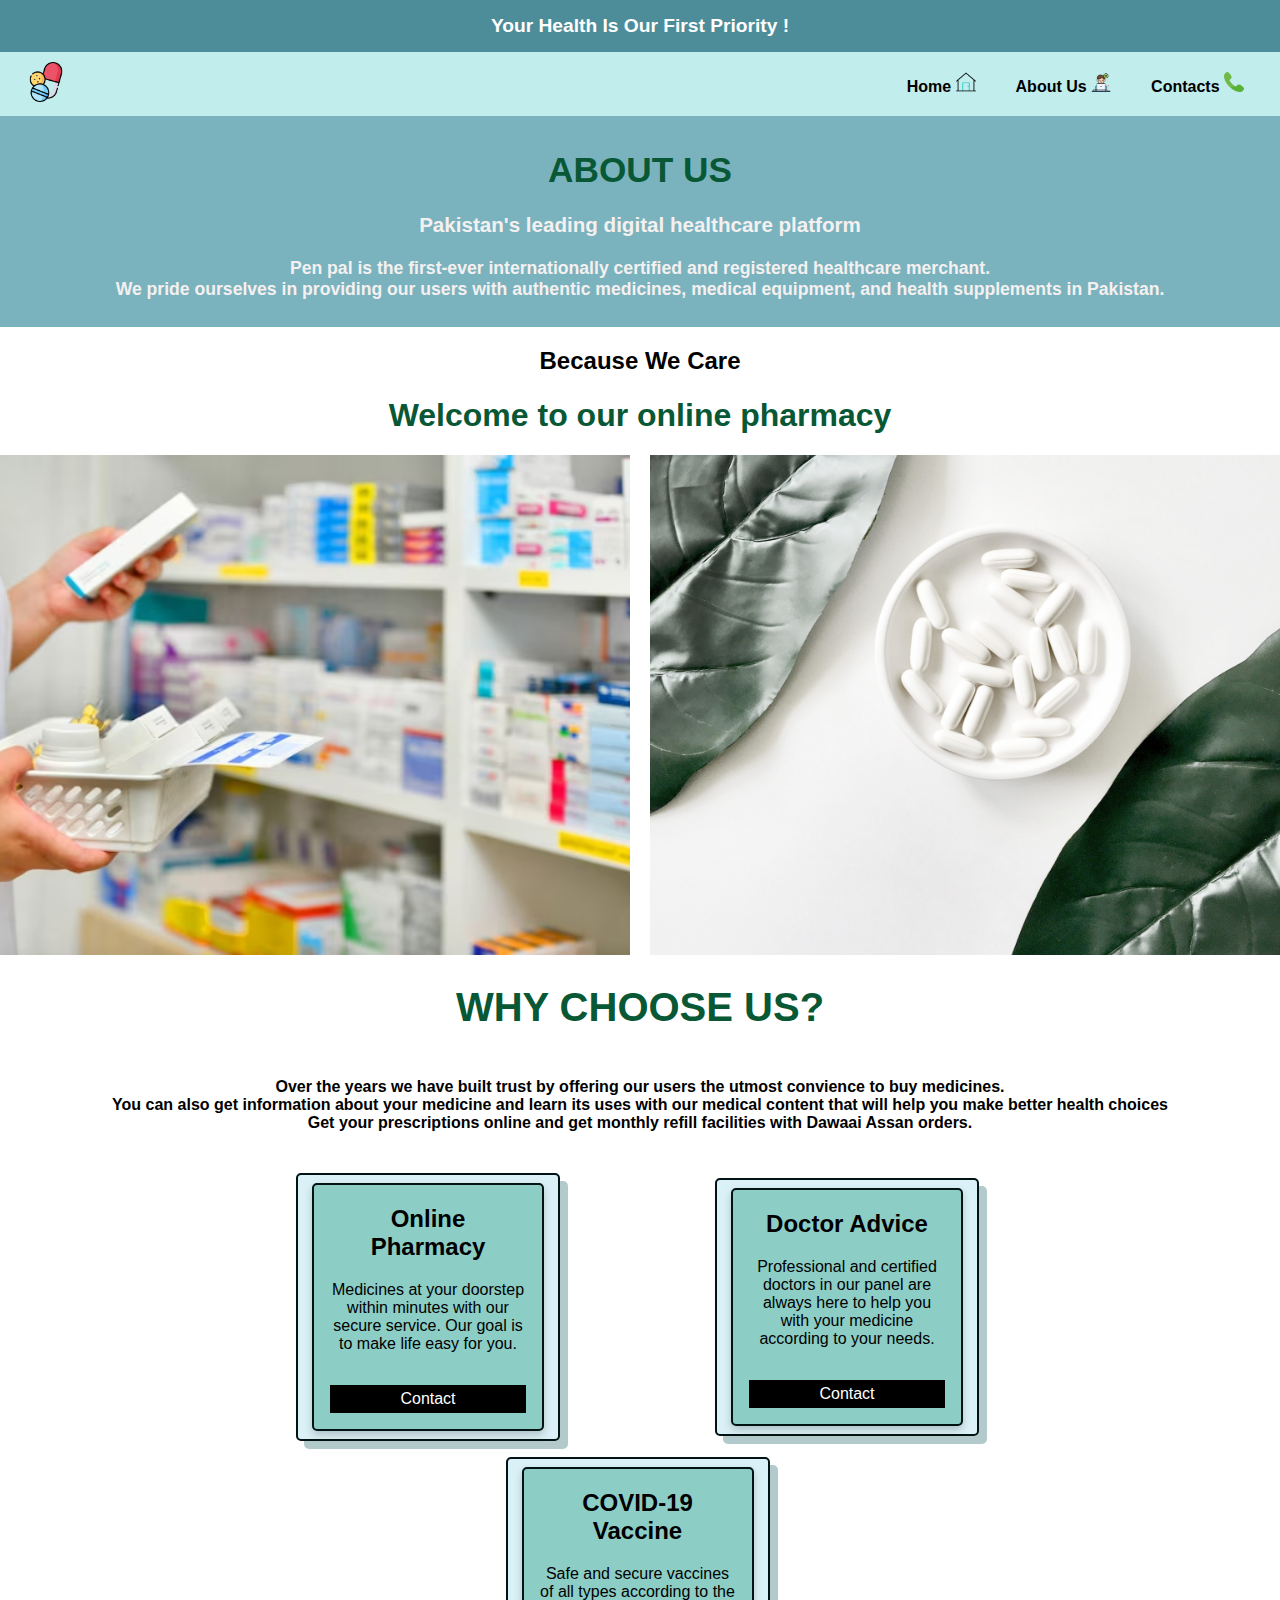
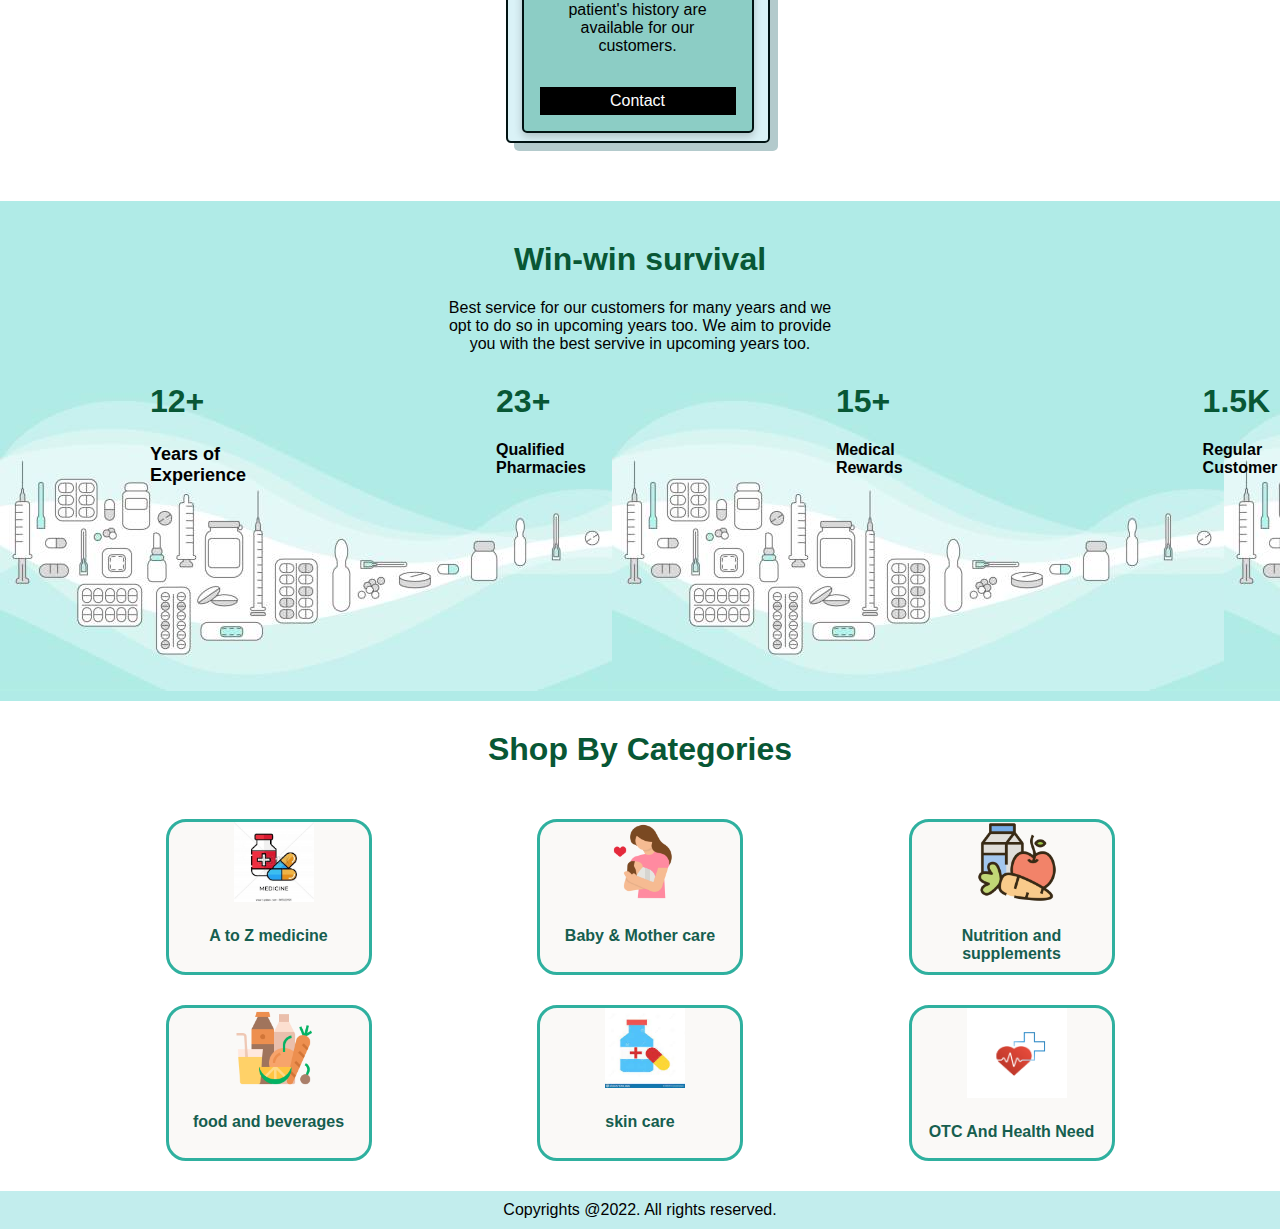
==== about.html @ 96079b2c "added" ====
<!DOCTYPE html>
<html lang="en">
<head>
  <meta charset="UTF-8">
  <meta http-equiv="X-UA-Compatible" content="IE=edge">
  <meta name="viewport" content="width=device-width, initial-scale=1.0">
  <title>Document</title>
  <link rel="stylesheet" href="./stylesheets.css">
</head>
<body>
    
  <!--top banner-->

  <div class="top-banner">
    
    <div class="container">
      <div class="bold-text banner-text"> Your Health Is Our First Priority ! </div>
    </div>
  </div>

  <!--nav banner-->
  <nav>
    
    <div class="container main-nav flex">
      <a href="index.html" class="company-logo">
        <img src="./images/drugs.png" alt="logo">
      </a>

      <div class="nav-links">
        <ul class="flex">
          <li>  <a href="./index.html" class="hover-link">Home <img src="./images/home.png" alt=""></a></li>
          <li>  <a href="./about.html" class="hover-link">About Us <img src="./images/working.png" alt=""></a></li>
          <li>  <a href="./contact.html" class="hover-link">Contacts <img src="./images/call.png" alt=""></a></li>
        </ul>
      </div>
    </div>
  </nav>

  <div class="about-section">
    <h1>ABOUT US</h1>
    <h3>Pakistan's leading digital healthcare platform</h3>
    <p>Pen pal is the first-ever internationally certified and registered healthcare merchant. <br> We pride ourselves in providing our users with authentic medicines, medical equipment, and health supplements in Pakistan.</p>
  </div>

  <h2 class="heading2">Because We Care</h2>
  <h1>Welcome to our online pharmacy</h1>

  <div class="child-container">
    <div class="child1">
      <img src="./images/pharmacy 2.avif" alt="pen pals">
    </div>

    <div class="child2">
      <img src="./images/the-tonik-5Lbyao5bzbc-unsplash.jpg" alt="image not found">
    </div>
  </div>

  <div class="row">
    <h1>WHY CHOOSE US?</h1>
    <h4 class="heading4">Over the years we have built trust by offering our users the utmost convience to buy medicines. <br>You can also get information about your medicine and learn its uses with our medical content that will help you make better health choices <br>Get your prescriptions online and get monthly refill facilities with Dawaai Assan orders.</h4>
    <div class="column">
      <div class="card">
        <div class="container">
          <h2>Online Pharmacy</h2>
          <p>Medicines at your doorstep within minutes with our secure service. Our goal is to make life easy for you.</p>
          <p class="button">Contact</p>
        </div>
      </div>
    </div>

    <div class="column">
      <div class="card">
        <div class="container">
          <h2>Doctor Advice</h2>
          <p>Professional and certified doctors in our panel are always here to help you with your medicine according to your needs.</p>
          <p class="button">Contact</p>
        </div>
      </div>
    </div>

    <div class="column">
      <div class="card">
        <div class="container">
          <h2>COVID-19 Vaccine</h2>
          <p>Safe and secure vaccines of all types according to the patient's history are available for our customers.</p>
          <p class="button">Contact</p>
        </div>
      </div>
    </div>
  </div>
  
  <div class="box">
        <div>
         <h1 class="table">Win-win survival</h1>
       <div class="table-box"> Best service for our customers for many years and we<br>opt to do so in upcoming years too. We aim to provide <br>you with the best servive in upcoming years too.</div>
        
        </div>
<div class="table-container">
        <div class="a1">
          <h1>12+</h1>
         <h4>Years of Experience</h4> 
        </div>

        <div class="a2">
          <h1>23+</h1> 
           <h4>Qualified Pharmacies</h4>
        </div>
        
        <div class="a3">
         <h1>15+ </h1>
        <h4>Medical Rewards</h4>
        </div>

        <div class="a4">
          <h1>1.5K </h1>
       <h4> Regular Customer</h4>
        </div>
      
  </div>
</div>

    <h1 class="last-heading">Shop By Categories </h1>
  <div class="flex-container">
    
      <div class="flex-box">
        <img class="image1" src="./images/365322595.jpg" alt="image not found ">

        <h4> A to Z medicine </h4>
          
        </div>
       <div class="flex-box">
        <img class="image1" src="./images/mother.png" alt="image not found ">
           <h4> Baby & Mother care </h4>
       </div>  
       <div class="flex-box">
        <img class="image1" src="./images/healthy-food.png" alt="image not found ">
        <h4> Nutrition and supplements </h4>
      </div>    

  <div class="flex-container">
</div>     

<div class="flex-box">
  <img class="image1" src="./images/healthy-drink.png" alt="image not found ">

  <h4> food and beverages  </h4>
</div>    

<div class="flex-box">
  <img class="image1" src="./images/medicine 1.jpeg" alt="image not found ">
  <h4> skin care </h4>
</div>    

<div class="flex-box">
  <img class="image2" src="./images/otc.jpg" alt="image not found ">
  <h4> OTC And Health Need</h4>
</div>

    </div>

    
  <footer>
    <div class="subfooter">

      Copyrights @2022. All rights reserved.
    </div>
    
  </footer>

</body>
</html>
---- stylesheets.css ----
body {
    font-family: Arial, Helvetica, sans-serif;
    margin: 0;
  }
  
  
/*top bar*/


/*list style none*/
ul{
    list-style: none;
  }
   
.bold-text{
    font-size: 1.2rem;
    font-weight: 700;
  }
  
  .container
  {
    max-width: auto;
    margin-inline: auto;
    padding-inline-start: var(--padding-inline-section);
  }
  
  .banner-text{
    color: white;
    padding:15px 30px;
    text-align: center;
  }
  
.flex
{
  display: flex;
  align-items: center;
}


.hover-link{
  color: var(--primary-text-color);
 font-weight: 700;
 padding-right: 20px; 
 text-decoration: none;
}

.hover-link img{
  width: 20px;
  }
  
  .hover-link img:hover{
    width: 20px;
    background-color: rgb(137, 228, 215);
    color:  rgb(19, 114, 73);
    transition: 0.2s;
  
    }

    .hover-link:hover{
      color:  rgb(19, 114, 73);
      transition: 0.2s;
    }
    
.top-banner{
    background-color: #0c6475bb;
    background-size: 380px;
    
    }
    
    /*nav bar*/
    .main-nav
    {
      background-color: rgb(194, 237, 237);
    justify-content: space-between;
    padding-left: 20px;
  }
    
    .company-logo img{
      padding: 10px;
      width: 40px;
    }
    
    .nav-links{
    display: flex;
    margin-left: 350px;
    }
    
    .nav-links ul{
      list-style: none;
      justify-content: end;
      gap: 20px;
    }
    
.container
{
  max-width: auto;
  margin-inline: auto;
  padding-inline-start: var(--padding-inline-section);
}

.banner-text{
  color: white;
  padding:15px 30px;
  text-align: center;
}

.flex
{
  display: flex;
  align-items: center;
}

 .about-section {
    padding:10px;
    text-align: center;
    background-color: #167a8e92;
    color: rgb(245, 240, 240);
    font-weight: 700;
    font-size: 1.1rem;
  }
  
  .heading2 {
    text-align: center;
  }

  
  .child-container {
    display: flex;
  }
  .child1 img,
  .child2 img {
    width: 100%;
    height: 500px;
    object-fit: cover;
  }
  
  .child1 {
    flex: 1;
    margin-right: 20px;
    height:50px;
  }
  
  .child2 {
    flex: 1;
    height:50px;
  
  }
  .row {
    padding: 20px;
    display: flex;
    justify-content: center; /* Align items horizontally at the center */
    align-items: center; /* Align items vertically at the center */
    flex-wrap: wrap; /* Wrap columns to new line if they don't fit */
  }
  
  .row h1 {
    font-size: 40px;
    margin-top: 460px;
    text-align: center;
    color:  rgb(8, 87, 53);
    width: 100%; /* Make the h1 element full width */
  }
    
  .column {
    padding-left: 0px;
    border: 2px solid rgb(1, 19, 19);
    border-radius: 5px;
    float: left;
    margin-right: 80px;
    width: 20%;
    margin-left: 75px;
    margin-bottom: 16px;
    padding: 0 6px;
    background-color: rgba(197, 235, 243, 0.637);
    box-shadow: 8px 8px 0px 0px rgba(4, 81, 87, 0.3);
  }
  
  .card {
    text-align: center;
    border: 2px solid rgb(1, 19, 19);
    border-radius: 5px;
    box-shadow: 0 4px 8px 0 rgba(0, 0, 0, 0.2);
    margin: 8px;
    background-color:#5eb7a7a0;
  }
  
  .container {
    padding: 0 16px;
    
  }
  
  .button {
    border: none;
    outline: 0;
    display: inline-block;
    padding-top: 5px;
    padding-bottom: 5px;
  
    color: white;
    background-color: #000;
    text-align: center;
    cursor: pointer;
    width: 100%;
  }
  
  .button:hover {
    background-color: #1f7ea3;
  }
   .box{
  
    background-image: url(./images/review\ 5.jpg);
    height: 500px;
    width: 100%;
    
   }
   .table{
  
      text-align: center;
      padding-top: 40px;

   }
  .table-box{
  
    text-align: center;
    padding-bottom: 10px;

  }
  
  .table-container{
    display: flex;
    padding-top: 20px;
    flex-direction: row;
    
  }
    .a1 h1{
      margin-right: 50px;
      padding-left: 150px;
      padding-right: 40px;
      display: inline;
   }
    
   .a1 h4{
    margin-right: 50px;
    padding-left: 150px;
    font-size: large;
    padding-right: 50px;
    
  }
   
  .a2 h4{
    margin-right: 50px;
    padding-left: 150px;
    padding-right: 50px;
  }
   
  .a3 h4{
    margin-right: 50px;
    padding-left: 150px;
    padding-right: 50px;
  }
   
  .a4 h4{
    margin-right: 50px;
    padding-left: 200px;
    padding-right: 50px;
  }
    .a2 h1{
      margin-right: 50px;
      display: inline;

      padding-right: 40px;
      padding-left: 150px;
  
    }
  
    .a3 h1{
      padding-left: 150px;
      display: inline;

      margin-right: 40px;
      padding-right: 50px;
    }
  
    
   .a4 h1{
    padding-left: 200px;
    display: inline;

    margin-right: 40px;
    padding-right: 50px;
   }
    
  
  h1{
    text-align: center;
    color:  rgb(8, 87, 53);
  }
  
  .heading4{
    padding-bottom: 20px;
    text-align: center;
  }
  
  .last-heading
  {
    text-align: center;
    margin-top: 30px;

  }
   .flex-container{
        width: 100%;
        height: auto;
        display:flex;
        flex-direction: row;
        flex-wrap: wrap;
        justify-content:space-evenly;
        
   }
   .flex-box{
     width: 200px;
     background-color: rgba(241, 237, 232, 0.349);
     border: 3px solid rgb(47, 176, 159);
     height:150px;
     background-color: linear-gradient(purple, red);
     color: rgba(22, 94, 79);
     text-align:center;
     border-radius: 20px;
     margin-top: 30px;
     transition: 0.6s ease-out;
   }
   
  .flex-box:hover{
    background-color: rgba(131, 200, 200, 0.818);
    color: rgb(2, 104, 65);
  }
  
   .image1{
    width: 80px;
    height: 80px;
    padding-left: 10px;
   }
   
   .image2{
    width: 100px;
    height: 90px;
    padding-left: 10px;
   }
  
/* Footer section */
footer {
  background-color: rgb(194, 237, 237);
  padding: 10px 0;
}

footer {
  margin-top: 30px;
}
.subfooter {
  text-align: center;
  
}

.subfooter p {
  font-size: 0.9rem;
  color: var(--secondary-text-color);
}
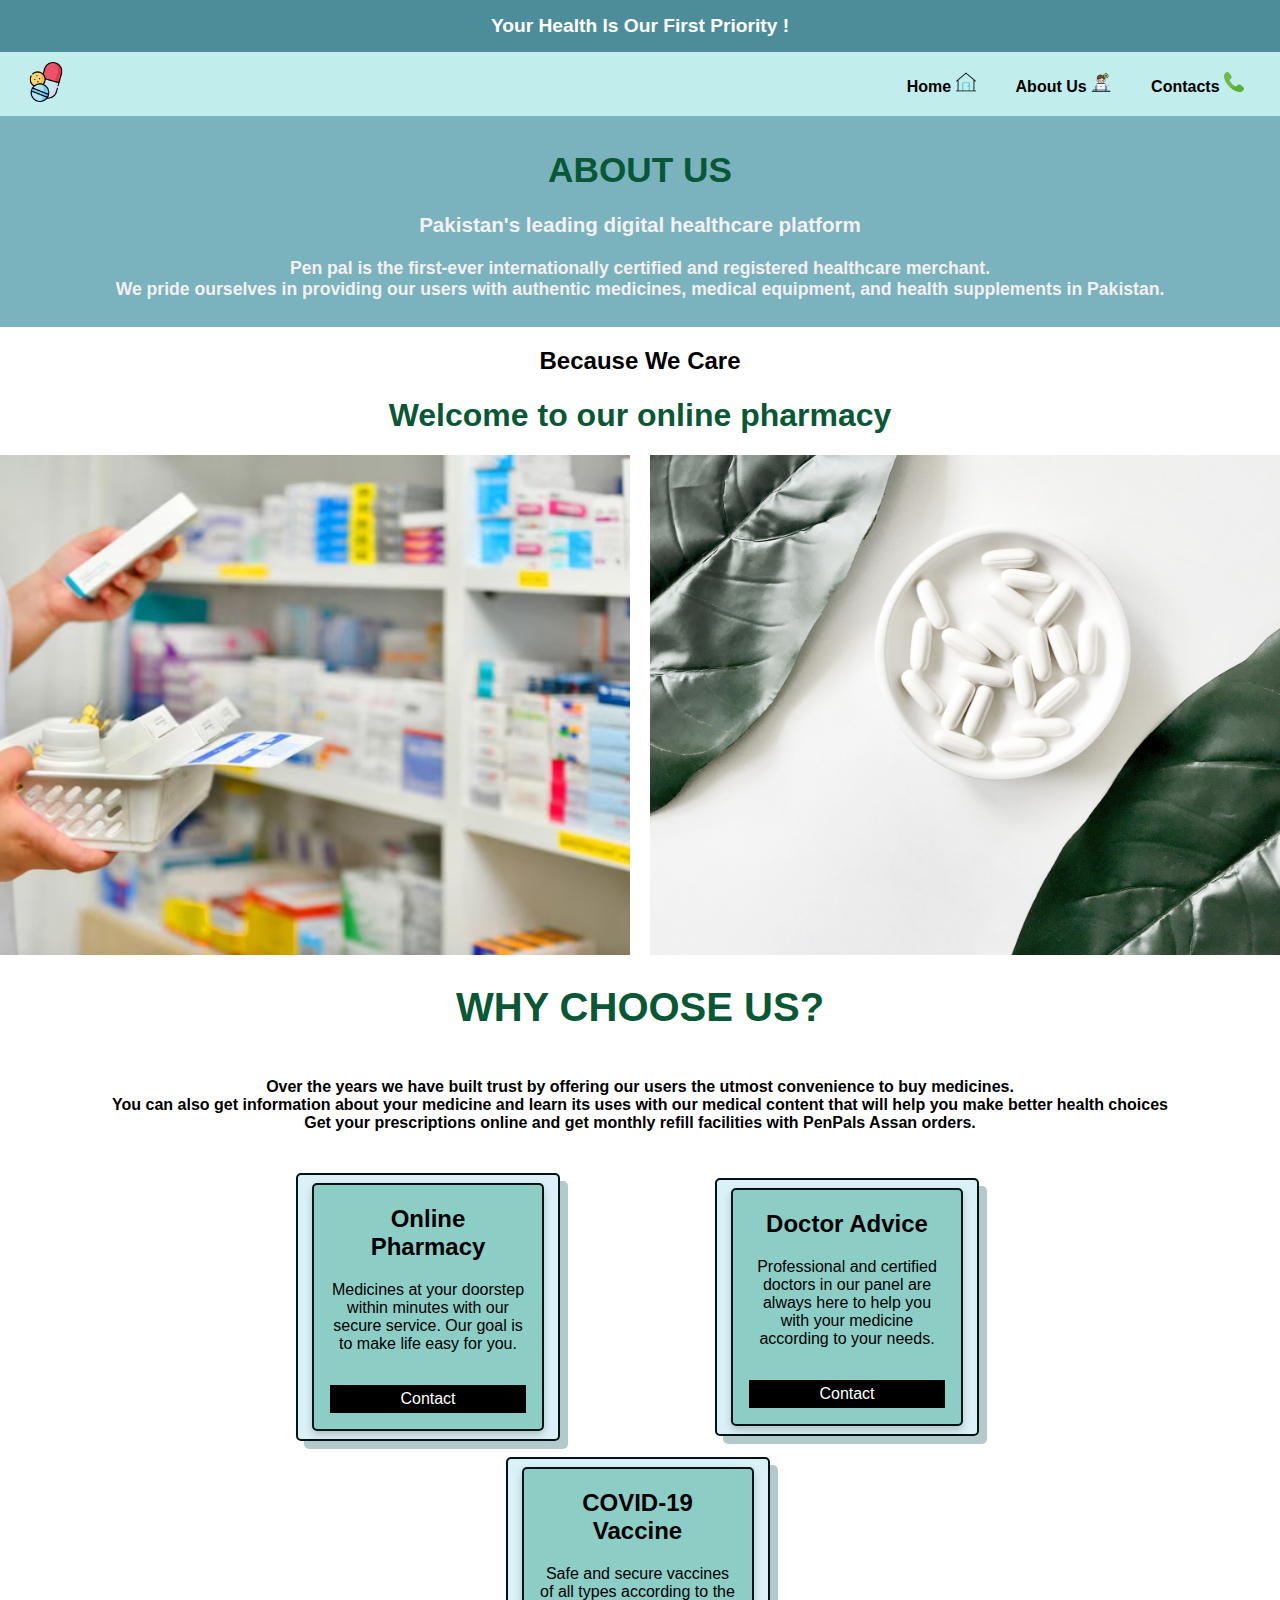
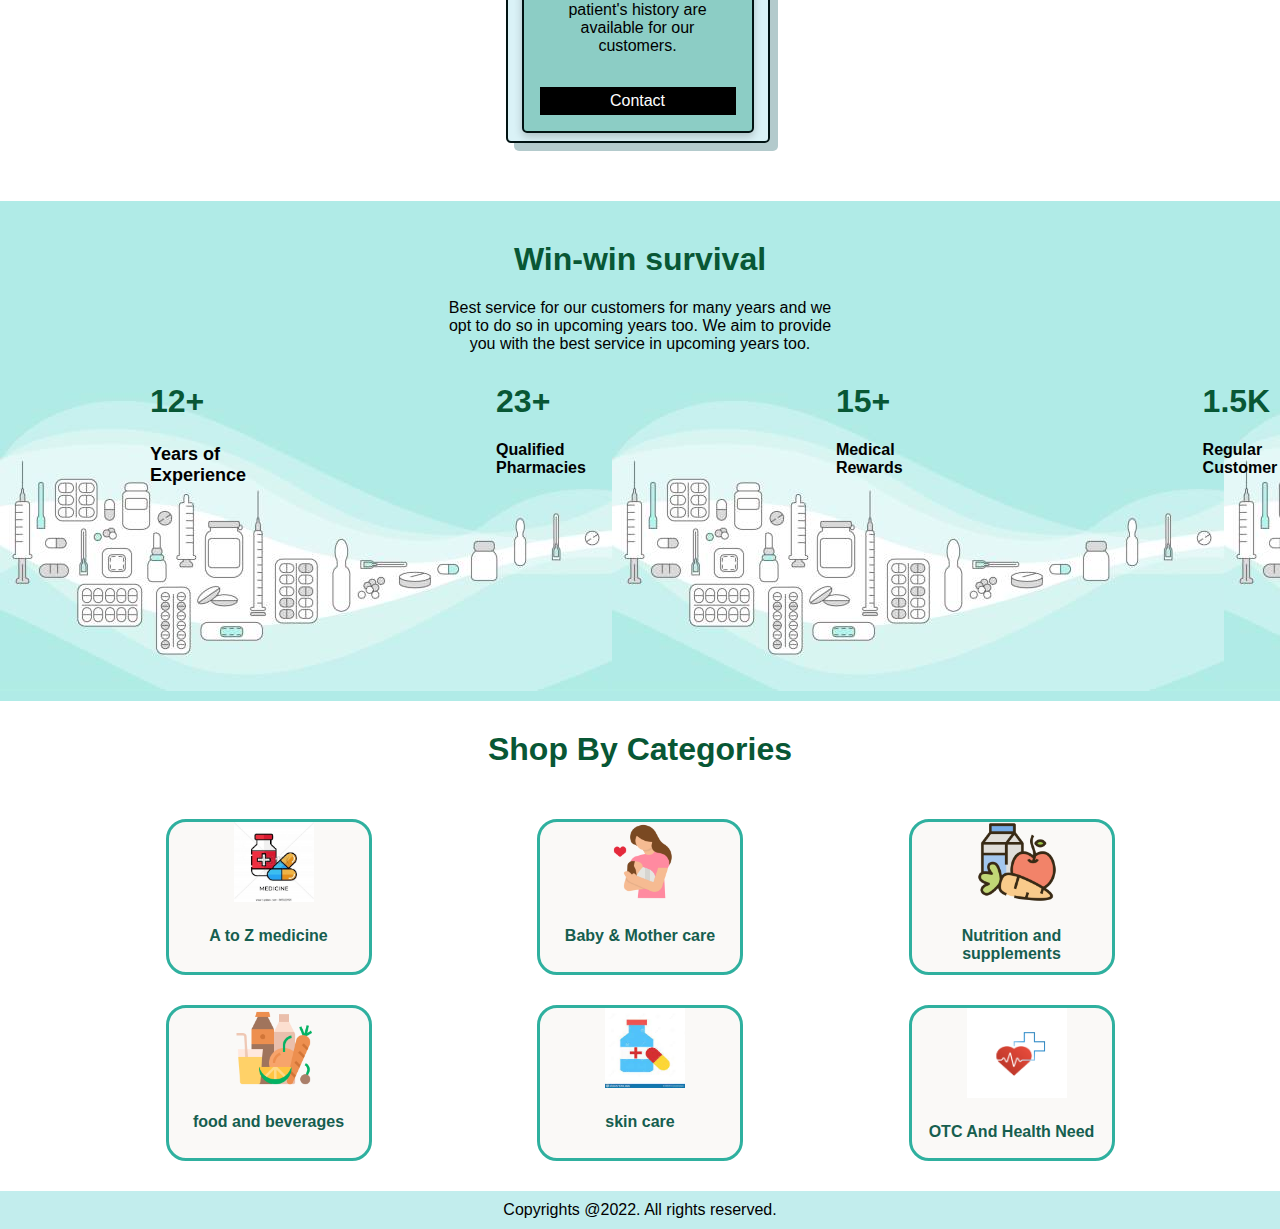
==== commit e6edc3e6: "added new file" ====
--- a/about.html
+++ b/about.html
@@ -4,7 +4,7 @@
   <meta charset="UTF-8">
   <meta http-equiv="X-UA-Compatible" content="IE=edge">
   <meta name="viewport" content="width=device-width, initial-scale=1.0">
-  <title>Document</title>
+  <title>PenPals Pharmacy</title>
   <link rel="stylesheet" href="./stylesheets.css">
 </head>
 <body>
@@ -57,7 +57,7 @@
 
   <div class="row">
     <h1>WHY CHOOSE US?</h1>
-    <h4 class="heading4">Over the years we have built trust by offering our users the utmost convience to buy medicines. <br>You can also get information about your medicine and learn its uses with our medical content that will help you make better health choices <br>Get your prescriptions online and get monthly refill facilities with Dawaai Assan orders.</h4>
+    <h4 class="heading4">Over the years we have built trust by offering our users the utmost convenience to buy medicines. <br>You can also get information about your medicine and learn its uses with our medical content that will help you make better health choices <br>Get your prescriptions online and get monthly refill facilities with PenPals Assan orders.</h4>
     <div class="column">
       <div class="card">
         <div class="container">
@@ -92,7 +92,7 @@
   <div class="box">
         <div>
          <h1 class="table">Win-win survival</h1>
-       <div class="table-box"> Best service for our customers for many years and we<br>opt to do so in upcoming years too. We aim to provide <br>you with the best servive in upcoming years too.</div>
+       <div class="table-box"> Best service for our customers for many years and we<br>opt to do so in upcoming years too. We aim to provide <br>you with the best service in upcoming years too.</div>
         
         </div>
 <div class="table-container">
